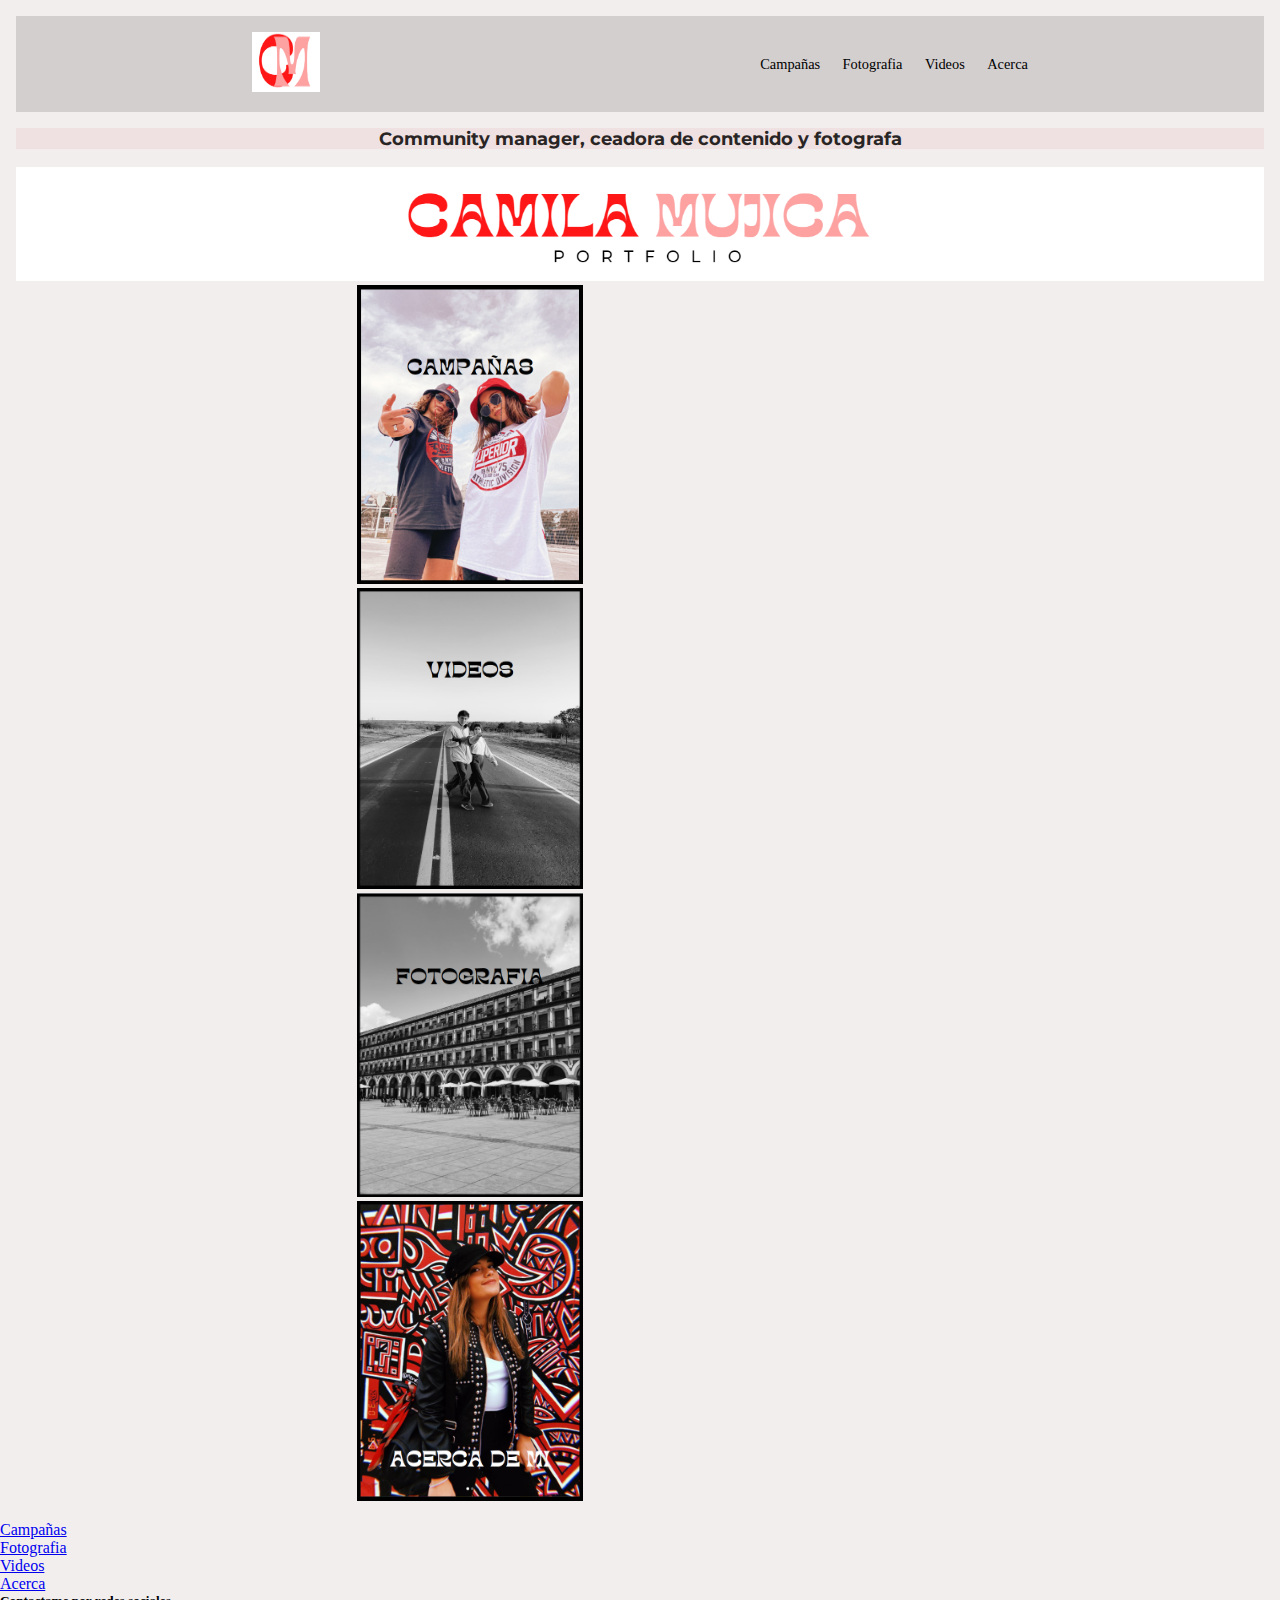
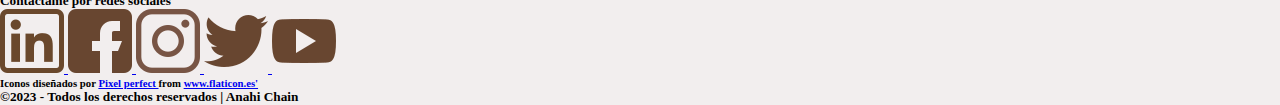
==== index.html @ 9163f6dd "cargando archivos por primera vez" ====
<!DOCTYPE html>
<html lang="en">
<head>
    <meta charset="UTF-8">
    <meta http-equiv="X-UA-Compatible" content="IE=edge">
    <meta name="viewport" content="width=device-width, initial-scale=1.0">
    <meta name="viewport" content="user-scalable=no, width=device-width, initial-scale=1">
    <link rel="shortcut icon" href="img/logocm.png">
    <!-- link estilos css -->
    <link rel="stylesheet" href="css/styles.css">
    <link rel="preconnect" href="https://fonts.googleapis.com">
    <link rel="preconnect" href="https://fonts.googleapis.com">
    <link rel="preconnect" href="https://fonts.gstatic.com" crossorigin>
    <link href="https://fonts.googleapis.com/css2?family=Montserrat:wght@300&display=swap" rel="stylesheet">
    <title>Camila Mujica - Community Manager y Fotografa </title>
</head>
<body>
    <header>

        <!-- logo de la web-->
        <a href="index.html">
            <img src="img/logocm.png" alt="logo" >
        </a>
        <!-- menu de navegacion -->
        <nav>
            <ul>
                <li>
                    <a href="pages/campanas.html">Campañas</a>
                </li>
                <li>
                    <a href="pages/fotografia.html">Fotografia</a>
                </li>
                <li>
                    <a href="pages/videos.html">Videos</a>
                </li>
                <li>
                    <a href="pages/acerca.html">Acerca</a>
                </li>
            </ul>
        </nav>
    </header>

    <!-- contenido principal del html -->
    <main>
        <div class="encabezado">
            <h1 id="subtitulo"> Community manager, ceadora de contenido y fotografa </h1>
            <br>
            <div class="banner">
                <a href="index.html">
                    <img src="img/bannerprincipaldos.png" alt="banner principal" width="1500px">
                </a>
            </div>
        </div>
        
        <div class="imagenes-conteiner">
            <div class="imagen">
                <a href="pages/campanas.html">
                    <img src="img/campanasbanner.png" alt="banner campañas" width="400px">
                </a> 
            </div>
            <div class="imagen">
                <a href="pages/videos.html">
                    <img src="img/bannervideos.png" alt="banner videos" width="400px">
                </a>
            </div>
            <div class="imagen">
                <a href="pages/fotografia.html">
                    <img src="img/fotografiabanner.png" alt="banner fotografia" width="400px">
                </a>
            </div>
            <div class="imagen">
                <a href="pages/acerca.html">
                    <img src="img/acercabanner.png" alt="banner acerca" width="400px">
                </a>
            </div>
        </div>
        
    </main>

    <!-- pie de pagina -->
    <footer>
        <nav>
            <ul>
                <li>
                    <a href="pages/campanas.html">Campañas</a>
                </li>
                <li>
                    <a href="pages/fotografia.html">Fotografia</a>
                </li>
                <li>
                    <a href="pages/videos.html">Videos</a>
                </li>
                <li>
                    <a href="pages/acerca.html">Acerca</a>
                </li>
            </ul>
        </nav>
            
        <!-- redes sociales y derechos de autor -->
        <h5>Contactame por redes sociales</h5>
        <a href="https://www.linkedin.com" target="_blank">
            <img src="img/linkedin.png" alt="logo de linkedin">
        </a>
        <a href="https://www.facebook.com/ervbnbf" target="_blank">
            <img src="img/facebook.png" alt="logo de facebook"> 
        </a>
        <a href="https://instagram.com/camimujica15?igshid=YmMyMTA2M2Y=" target="_blank">
            <img src="img/instagram.png" alt="logo de instagram">
        </a>
        <a href="https://twitter.com/CamiiMujica" target="_blank">
            <img src="img/twitter.png" alt="logo de twitter"> 
        </a>
        <a href="https://www.youtube.com/@camilamujica4129" target="_blank">
            <img src="img/youtube.png" alt="logo de youtube"> 
        </a>
        <!-- creditos de logos -->
        <div>
            <h6>
                Iconos diseñados por <a href="https://www.flaticon.es/autores/pixel-perfect" title="Pixel perfect" target="_blank"> Pixel perfect </a> from <a href="https://www.flaticon.es/" title="Flaticon" target="_blank">www.flaticon.es'</a>
            </h6>
        </div>
        <h5>©2023 - Todos los derechos reservados | Anahi Chain</h5>
    </footer>
</body>
</html>
---- css/styles.css ----
/* reset */

*{
    margin: 0;
    padding: 0;
    box-sizing: 0;
}

/* estilos generales */
body{
    background-color: rgb(242, 238, 238);
}

/* estilos de header */
header{
    margin: 1rem 1rem 1rem 1rem;
    padding: 1rem;
    background-color: rgb(212, 207, 207);
    color: #292525;
    display: flex;
    justify-content: space-around;
    align-items: center;
}

header a img{
    height: 60px;
    width: 68px;
}

header nav ul{
    display: flex;
    text-decoration: none;
    list-style: none;
    font-size: 0.9rem;
    gap: 1.4rem;
}


header ul a{
    text-decoration: none;
    color: black;
}

/*estilos de main*/
main{
    margin: 0 1rem 1rem 1rem;
    display: flex;
    flex-direction: column;
    justify-content: center;
    align-items: center;
    align-content: center;
    
    
}

.encabezado h1{
    color: #292525;
    background-color: rgb(239, 225, 225);
    font-family: 'Montserrat', sans-serif;
    font-size: 1.1rem;
    text-align: center;
}

.banner h1{
    font-size: 1rem;
    text-align: center;
    font-size: 0.9rem;
}

.banner a img{
    width: 100%;
    height: 100%;
    object-fit: cover;
}

.imagenes-container .imagen{
    width: 50%;
    max-width: 300px;
    margin: 10px;
    box-sizing: border-box;
    display: flex;
    flex-direction: column;
    
}

.imagenes-conteiner .imagen a img{
    width: 40%;
    
}
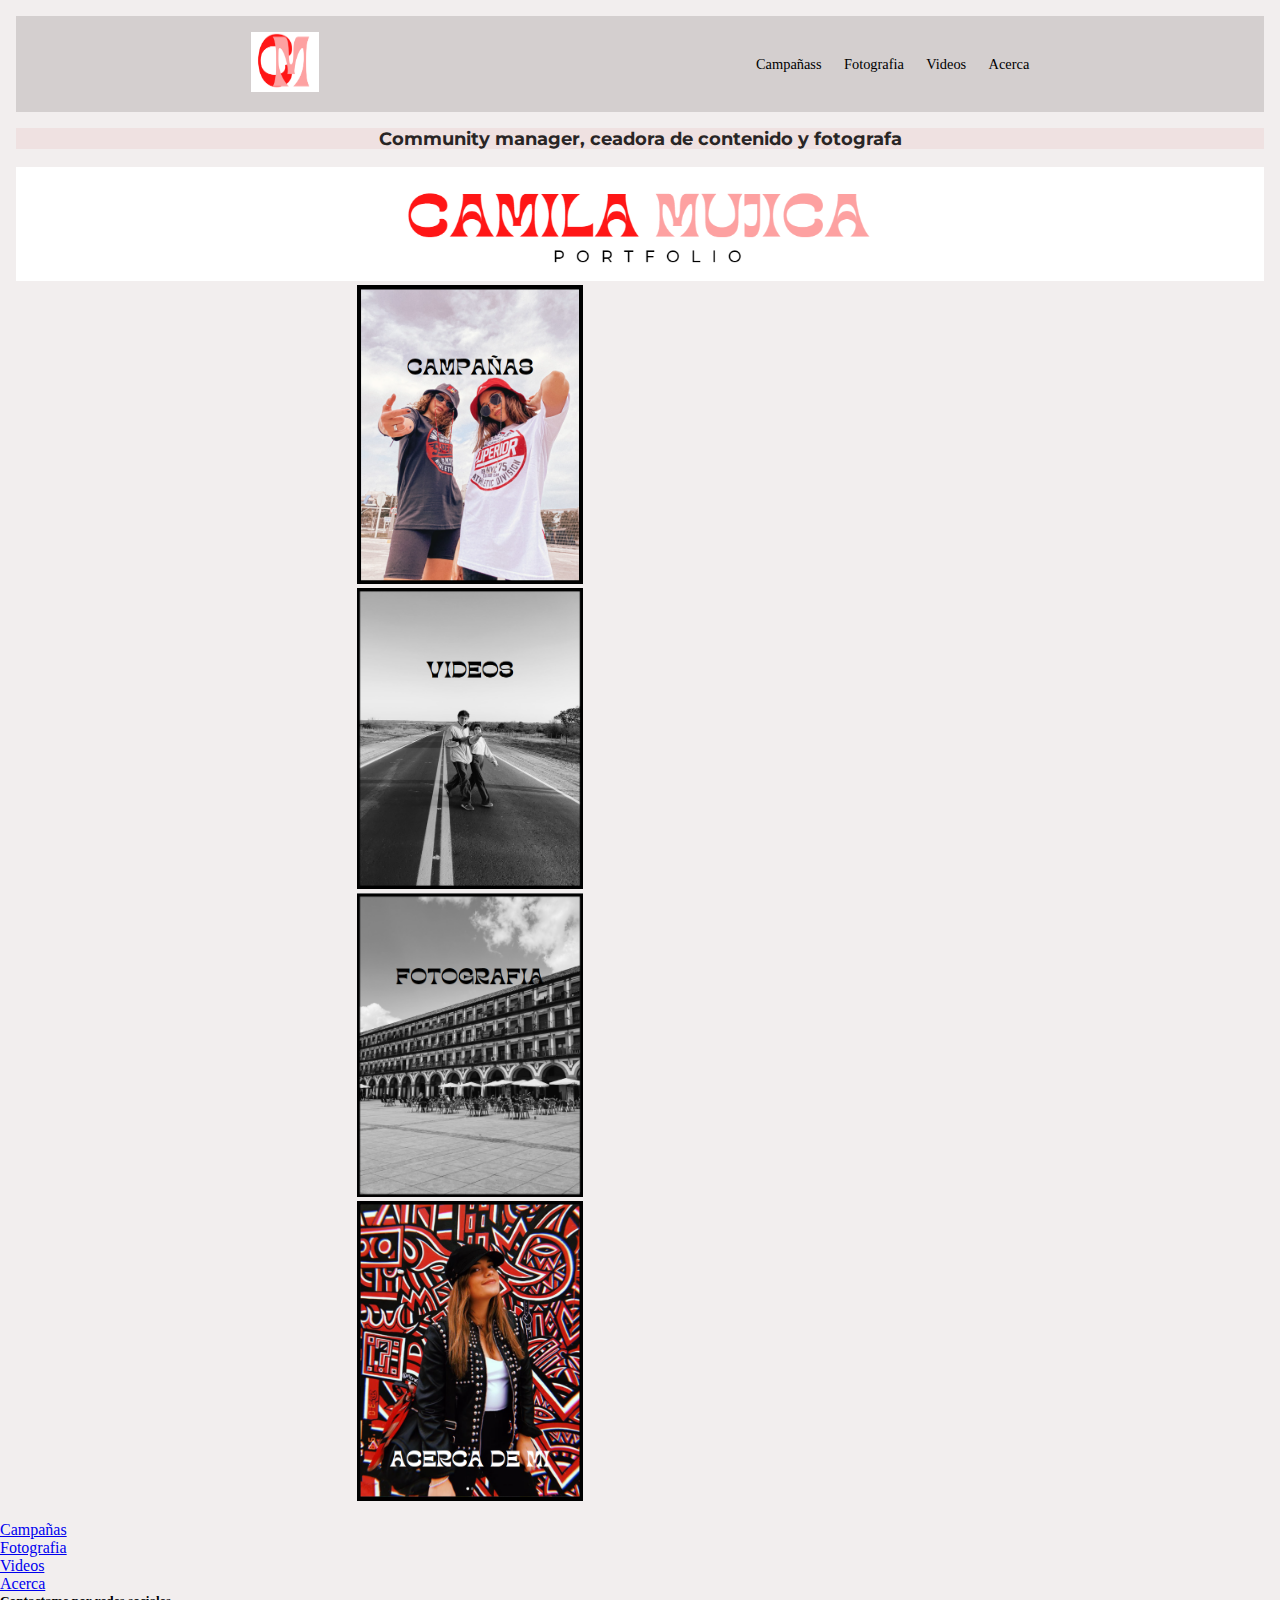
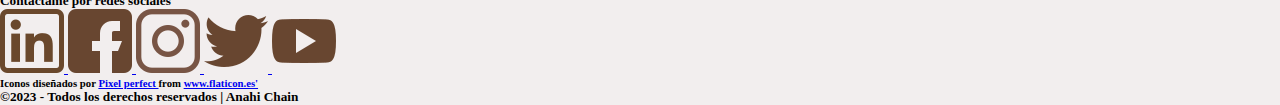
==== commit 993ea3e2: "cambio en header" ====
--- a/index.html
+++ b/index.html
@@ -25,7 +25,7 @@
         <nav>
             <ul>
                 <li>
-                    <a href="pages/campanas.html">Campañas</a>
+                    <a href="pages/campanas.html">Campañass</a>
                 </li>
                 <li>
                     <a href="pages/fotografia.html">Fotografia</a>
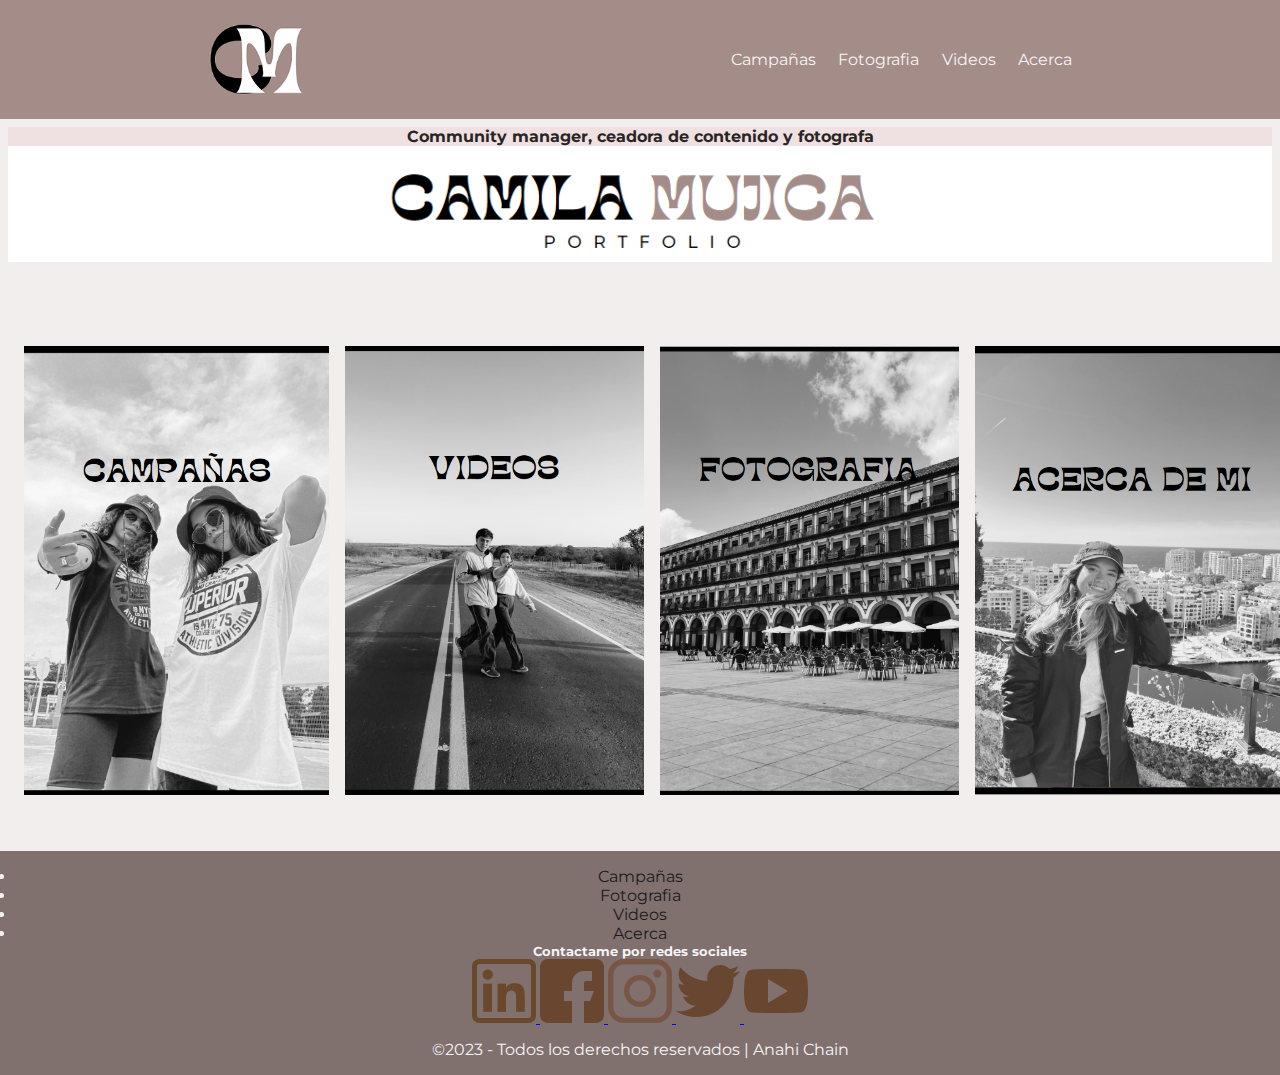
==== commit 5ce8559e: "cambios en index y css" ====
--- a/index.html
+++ b/index.html
@@ -16,7 +16,6 @@
 </head>
 <body>
     <header>
-
         <!-- logo de la web-->
         <a href="index.html">
             <img src="img/logocm.png" alt="logo" >
@@ -25,7 +24,7 @@
         <nav>
             <ul>
                 <li>
-                    <a href="pages/campanas.html">Campañass</a>
+                    <a href="pages/campanas.html">Campañas</a>
                 </li>
                 <li>
                     <a href="pages/fotografia.html">Fotografia</a>
@@ -43,8 +42,10 @@
     <!-- contenido principal del html -->
     <main>
         <div class="encabezado">
-            <h1 id="subtitulo"> Community manager, ceadora de contenido y fotografa </h1>
-            <br>
+            <div class="titulo">
+                <h1 id="subtitulo"> Community manager, ceadora de contenido y fotografa </h1>
+            </div>
+        
             <div class="banner">
                 <a href="index.html">
                     <img src="img/bannerprincipaldos.png" alt="banner principal" width="1500px">
@@ -119,7 +120,7 @@
                 Iconos diseñados por <a href="https://www.flaticon.es/autores/pixel-perfect" title="Pixel perfect" target="_blank"> Pixel perfect </a> from <a href="https://www.flaticon.es/" title="Flaticon" target="_blank">www.flaticon.es'</a>
             </h6>
         </div>
-        <h5>©2023 - Todos los derechos reservados | Anahi Chain</h5>
+        <p>©2023 - Todos los derechos reservados | Anahi Chain</p>
     </footer>
 </body>
 </html>--- a/css/styles.css
+++ b/css/styles.css
@@ -13,28 +13,30 @@
 
 /* estilos de header */
 header{
-    margin: 1rem 1rem 1rem 1rem;
+    margin: auto;
     padding: 1rem;
-    background-color: rgb(212, 207, 207);
-    color: #292525;
+    background-color: #A48C88;
     display: flex;
     justify-content: space-around;
     align-items: center;
 }
 
 header a img{
-    height: 60px;
-    width: 68px;
+    height: 50%;
+    width: 70%;
 }
 
 header nav ul{
     display: flex;
     text-decoration: none;
     list-style: none;
-    font-size: 0.9rem;
+    font-size: 1rem;
     gap: 1.4rem;
 }
-
+header nav ul li a{
+    color: whitesmoke;
+    font-family: 'Montserrat', sans-serif;
+}
 
 header ul a{
     text-decoration: none;
@@ -43,28 +45,20 @@
 
 /*estilos de main*/
 main{
-    margin: 0 1rem 1rem 1rem;
+    margin: 0.5rem;
     display: flex;
     flex-direction: column;
     justify-content: center;
     align-items: center;
     align-content: center;
-    
-    
-}
-
-.encabezado h1{
+}
+
+.encabezado .titulo h1{
     color: #292525;
     background-color: rgb(239, 225, 225);
     font-family: 'Montserrat', sans-serif;
-    font-size: 1.1rem;
-    text-align: center;
-}
-
-.banner h1{
     font-size: 1rem;
     text-align: center;
-    font-size: 0.9rem;
 }
 
 .banner a img{
@@ -73,20 +67,165 @@
     object-fit: cover;
 }
 
-.imagenes-container .imagen{
-    width: 50%;
-    max-width: 300px;
-    margin: 10px;
-    box-sizing: border-box;
-    display: flex;
-    flex-direction: column;
+.imagenes-conteiner {
+    margin: 4rem;
+    width: 100%;
+    height: 100%;
+    display: flex;
+    gap: 1rem;
+    flex-direction: row;
+    flex-wrap: wrap;
+    flex-flow: row;
     
 }
 
 .imagenes-conteiner .imagen a img{
-    width: 40%;
-    
-}
-
-
-
+    width: 100%;
+    height: 100%;
+    margin: 1rem;
+    object-fit: cover;
+    
+    
+}
+
+/* estilos del footer */
+
+footer{
+    background-color:#80716E;
+    text-align: center;
+    color: whitesmoke;
+    padding: 1rem;
+    font-family: 'Montserrat', sans-serif;
+    font-size: 1rem;
+    text-decoration: none;
+    list-style: none;
+}
+footer nav ul li a{
+    text-decoration: none;
+    color: rgb(28, 26, 26);
+}
+
+footer h5{
+    color: whitesmoke;
+}
+footer div h6{
+    text-decoration: none;
+    color: #80716E;
+}
+
+footer div h6 a{
+    text-decoration: none;
+    color: #80716E;
+}
+
+ /*estilos mobile*/
+
+@media (min-width: 320px) and
+(max-width: 480px) {
+
+    /*estilos de header*/
+    header{
+        margin: auto;
+        padding: 0.7rem;
+        background-color:#A48C88;
+        color: #f5f2f2;
+        font-family: 'Montserrat', sans-serif;
+        display: flex;
+        justify-content: space-around;
+        align-items: center;
+    }
+
+    header a img{
+        height: 20%;
+        width: 30%;
+    }
+
+    header nav ul{
+        display: flex;
+        color: #f5f2f2;
+        text-decoration: none;
+        list-style: none;
+        font-size: 0.7rem;
+        gap: 1rem;
+    }
+
+    header nav ul li a{
+        color: whitesmoke;
+    }
+
+    /*estilos de main*/
+    main{
+        height: 67vh;
+        margin: 0 0.7rem 0.5rem 0.7rem;
+        padding: 0.7rem;
+        display: flex;
+        flex-direction: column;
+        justify-content: flex-start;
+
+    }
+    
+    .encabezado .titulo h1{
+
+        color: #292525;
+        background-color: rgb(249, 230, 230);
+        font-family: 'Montserrat', sans-serif;
+        font-size: 0.7rem;
+    }
+
+    .imagenes-conteiner{
+        margin: 0.3rem;
+        height: 58vh;
+        display: grid;
+        gap: 1rem 0rem 1rem 0rem ;
+        grid-template-columns: 1fr 1fr;
+        grid-template-rows: 1fr 1fr;
+    }
+
+    .imagenes-conteiner .imagen a img{
+        margin: auto;
+        width: 80%;
+        height: auto;
+        display: block;
+        object-fit: cover;
+    }
+
+
+    /*estilos de footer*/
+    footer{
+        background-color:#80716E;
+        text-align: center;
+        color: whitesmoke;
+        padding: 1rem;
+        font-family: 'Montserrat', sans-serif;
+        font-size: 0.5rem;
+        text-decoration: none;
+        list-style: none;
+    }
+
+    footer nav ul li{
+        text-decoration: none;
+        list-style: none;
+        color: whitesmoke;
+    }
+    
+    footer h5{
+        color: whitesmoke;
+    }
+
+    footer a img{
+        width: 5%;
+    }
+
+    footer div h6{
+        text-decoration: none;
+        list-style: none;
+        color: #80716E;
+    }
+    
+    footer div h6 a{
+        text-decoration: none;
+        list-style: none;
+        color: #80716E;
+    }
+    
+}
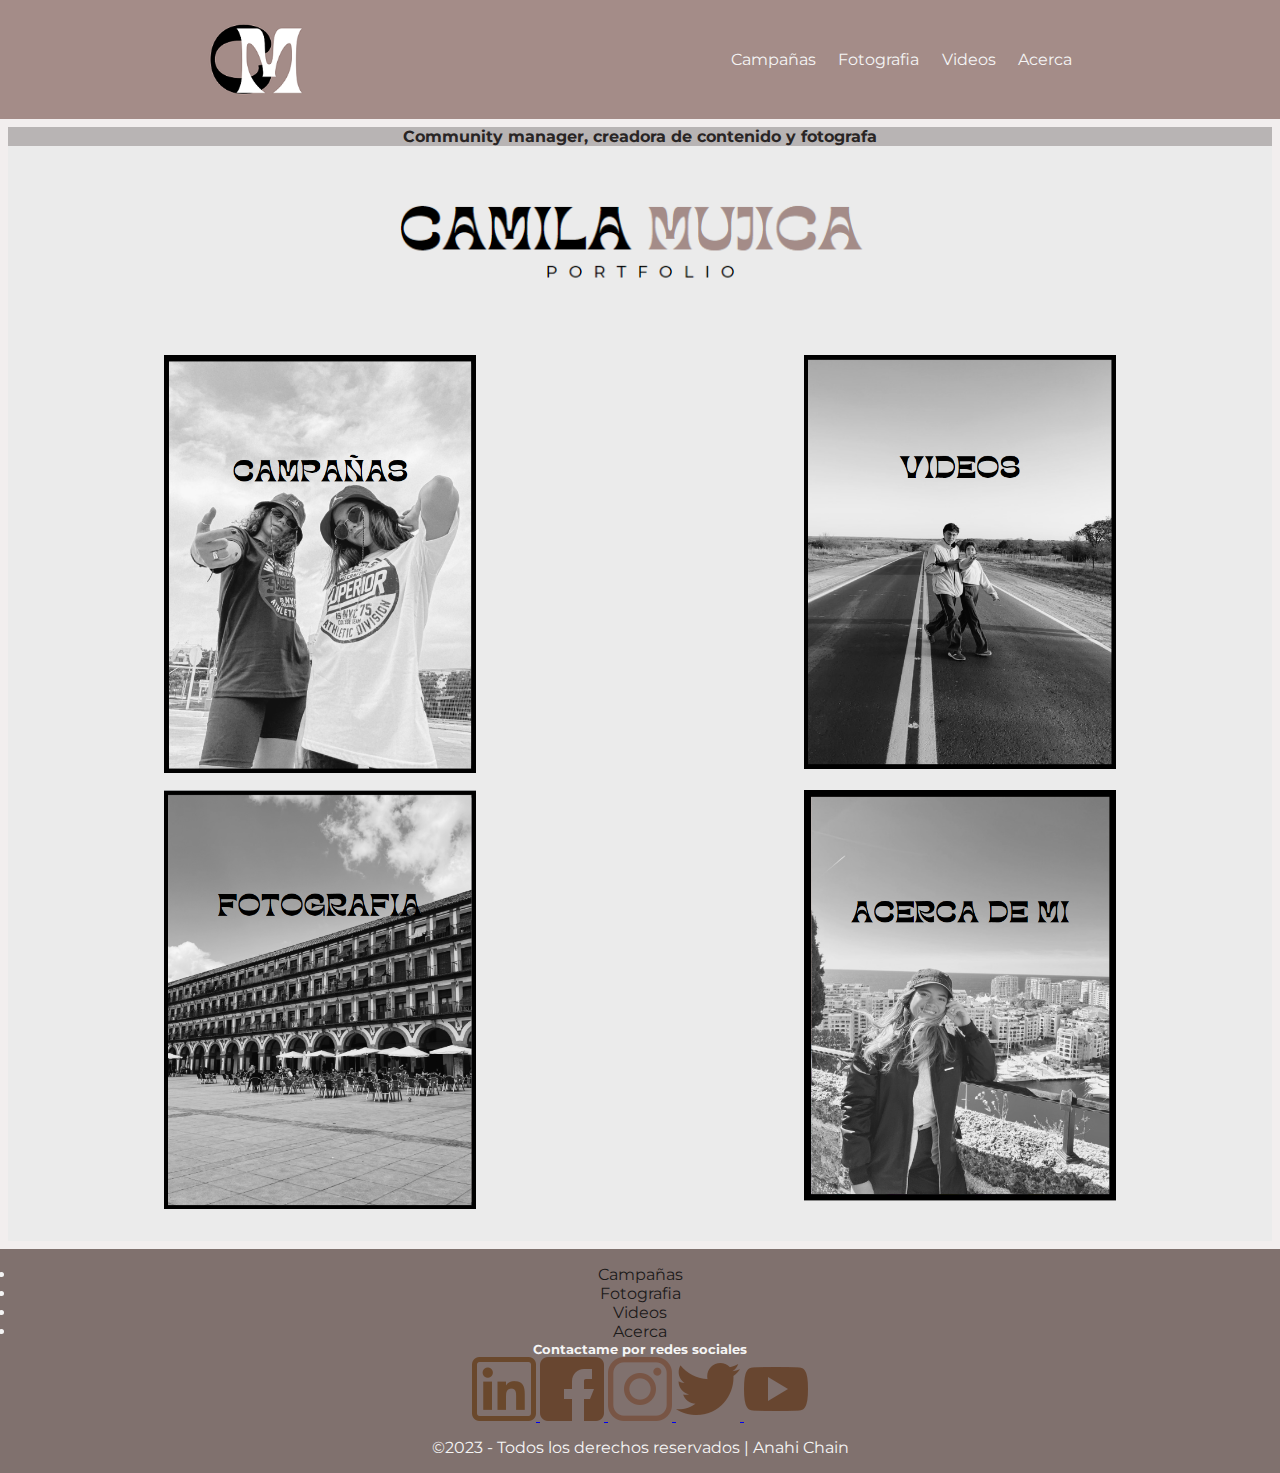
==== commit be06402b: "bootstrap" ====
--- a/index.html
+++ b/index.html
@@ -43,9 +43,8 @@
     <main>
         <div class="encabezado">
             <div class="titulo">
-                <h1 id="subtitulo"> Community manager, ceadora de contenido y fotografa </h1>
+                <h1 id="subtitulo"> Community manager, creadora de contenido y fotografa </h1>
             </div>
-        
             <div class="banner">
                 <a href="index.html">
                     <img src="img/bannerprincipaldos.png" alt="banner principal" width="1500px">
@@ -121,6 +120,7 @@
             </h6>
         </div>
         <p>©2023 - Todos los derechos reservados | Anahi Chain</p>
+
     </footer>
 </body>
 </html>--- a/css/styles.css
+++ b/css/styles.css
@@ -47,6 +47,7 @@
 main{
     margin: 0.5rem;
     display: flex;
+    background-color: #EBEBEB;
     flex-direction: column;
     justify-content: center;
     align-items: center;
@@ -55,7 +56,7 @@
 
 .encabezado .titulo h1{
     color: #292525;
-    background-color: rgb(239, 225, 225);
+    background-color: #b8b4b4;
     font-family: 'Montserrat', sans-serif;
     font-size: 1rem;
     text-align: center;
@@ -65,27 +66,85 @@
     width: 100%;
     height: 100%;
     object-fit: cover;
-}
-
+    transition: 3s;
+}
+
+.banner a img:hover{
+    transform: scale(0.8);
+    transition: 3s;
+}
+
+#menucampanas ul li{
+    text-decoration: none;
+    list-style: none;
+    font-family: 'Montserrat', sans-serif;
+    font-size: 1rem;
+    
+}
+#menucampanas ul li a{
+    text-decoration: none;
+    color: black;
+    font-family: 'Montserrat', sans-serif;
+    font-size: 1rem;
+    
+}
+
+#clap{
+    text-decoration: none;
+    list-style: none;
+    font-family: 'Montserrat', sans-serif;
+    font-size: 1.5rem;
+}
+
+#laentrerios{
+    text-decoration: none;
+    list-style: none;
+    font-family: 'Montserrat', sans-serif;
+    font-size: 1.5rem;
+}
+.textos{
+    text-decoration: none;
+    list-style: none;
+    font-family: 'Montserrat', sans-serif;
+    font-size: 0.8rem;
+}
 .imagenes-conteiner {
-    margin: 4rem;
+    margin: 2rem;
     width: 100%;
     height: 100%;
-    display: flex;
+    display: grid;
     gap: 1rem;
-    flex-direction: row;
-    flex-wrap: wrap;
-    flex-flow: row;
-    
+    grid-template-columns: 1fr 1fr;
+    grid-template-rows: 1fr 1fr;
 }
 
 .imagenes-conteiner .imagen a img{
-    width: 100%;
-    height: 100%;
-    margin: 1rem;
+    margin: auto;
+    width: 50%;
+    height: auto;
+    display: block;
     object-fit: cover;
-    
-    
+    transition: 1s;
+}
+
+.imagen a img:hover{
+    transform: scale(1.2);
+    opacity: 60%;
+    transition: 1s;
+}
+#galeria .col-lg-4{
+    margin: 0;
+    padding: 25px;
+    text-align: center;
+}
+#galeria img{
+    width: 250px;
+    height: auto;
+    
+}
+
+#galeria img:hover{
+    border: 5px solid;
 }
 
 /* estilos del footer */
@@ -176,7 +235,7 @@
         margin: 0.3rem;
         height: 58vh;
         display: grid;
-        gap: 1rem 0rem 1rem 0rem ;
+        gap: 1rem 0 1rem 0 ;
         grid-template-columns: 1fr 1fr;
         grid-template-rows: 1fr 1fr;
     }
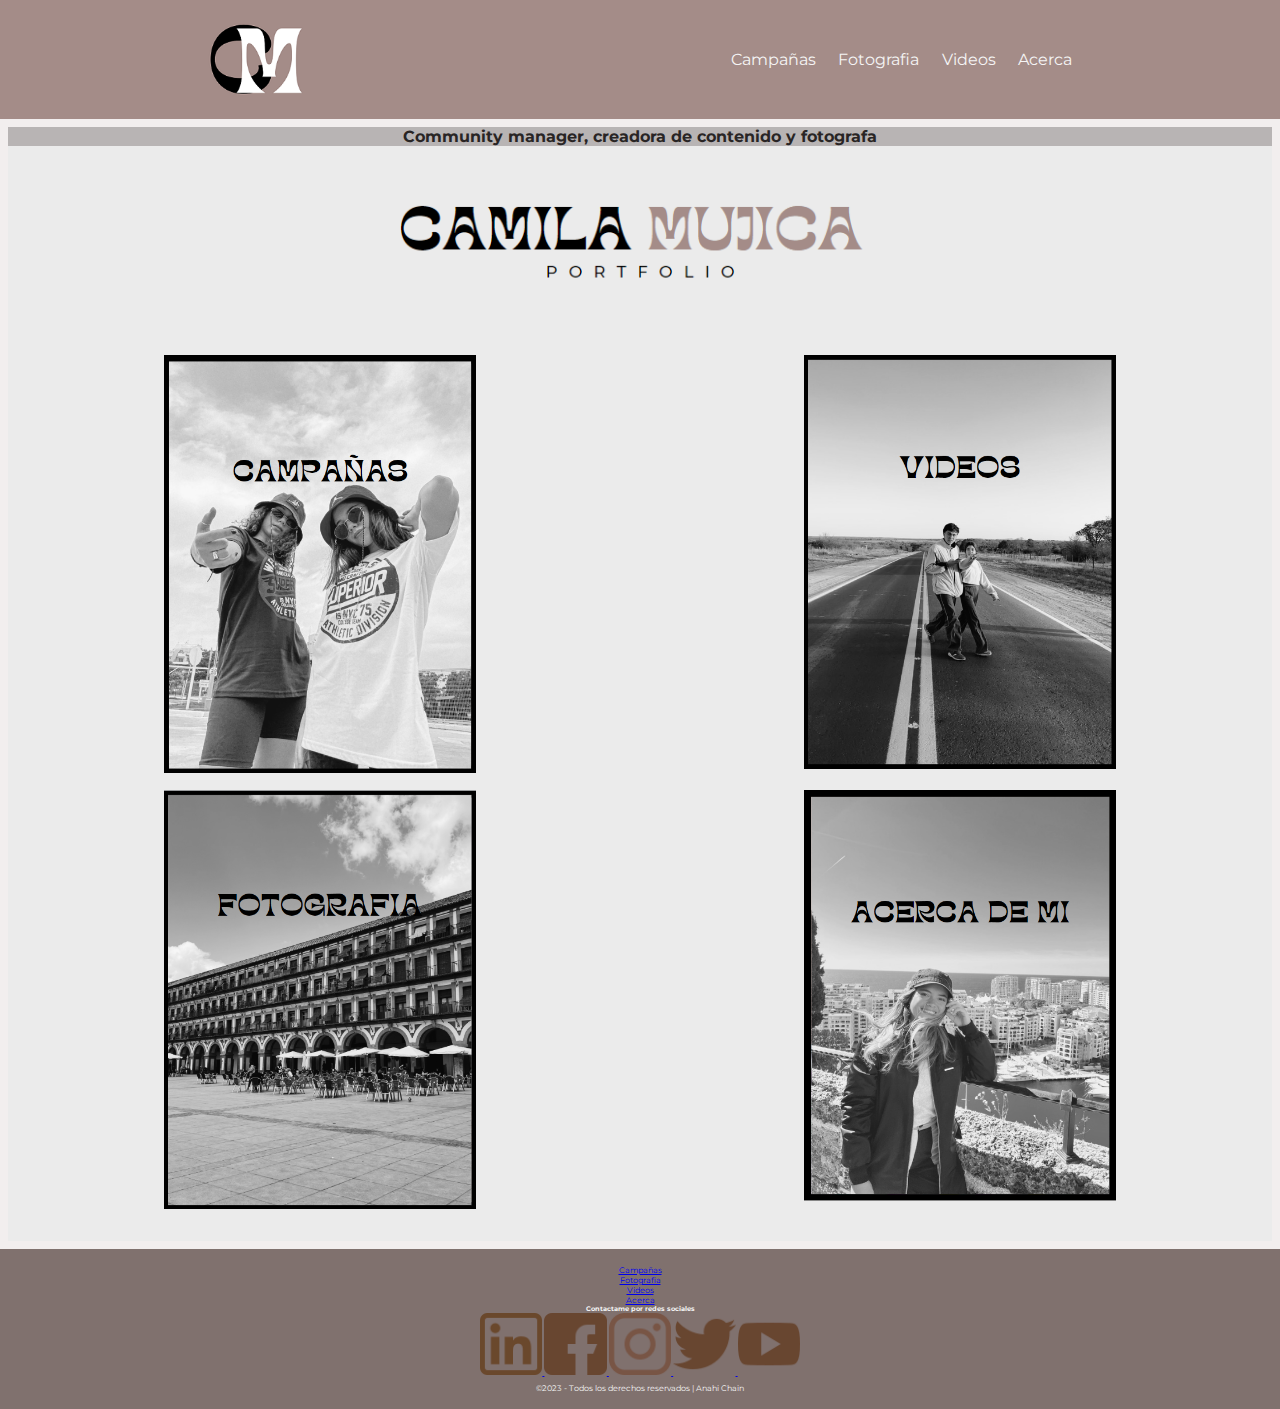
==== commit 8e1aa100: "cambios en pagina campanas" ====
--- a/index.html
+++ b/index.html
@@ -120,7 +120,6 @@
             </h6>
         </div>
         <p>©2023 - Todos los derechos reservados | Anahi Chain</p>
-
     </footer>
 </body>
 </html>--- a/css/styles.css
+++ b/css/styles.css
@@ -79,14 +79,12 @@
     list-style: none;
     font-family: 'Montserrat', sans-serif;
     font-size: 1rem;
-    
 }
 #menucampanas ul li a{
     text-decoration: none;
     color: black;
     font-family: 'Montserrat', sans-serif;
     font-size: 1rem;
-    
 }
 
 #clap{
@@ -155,25 +153,34 @@
     color: whitesmoke;
     padding: 1rem;
     font-family: 'Montserrat', sans-serif;
-    font-size: 1rem;
-    text-decoration: none;
-    list-style: none;
-}
-footer nav ul li a{
-    text-decoration: none;
-    color: rgb(28, 26, 26);
+    font-size: 0.5rem;
+    text-decoration: none;
+    list-style: none;
+}
+
+footer nav ul li{
+    text-decoration: none;
+    list-style: none;
+    color: whitesmoke;
 }
 
 footer h5{
     color: whitesmoke;
 }
+
+footer a img{
+    width: 5%;
+}
+
 footer div h6{
     text-decoration: none;
+    list-style: none;
     color: #80716E;
 }
 
 footer div h6 a{
     text-decoration: none;
+    list-style: none;
     color: #80716E;
 }
 
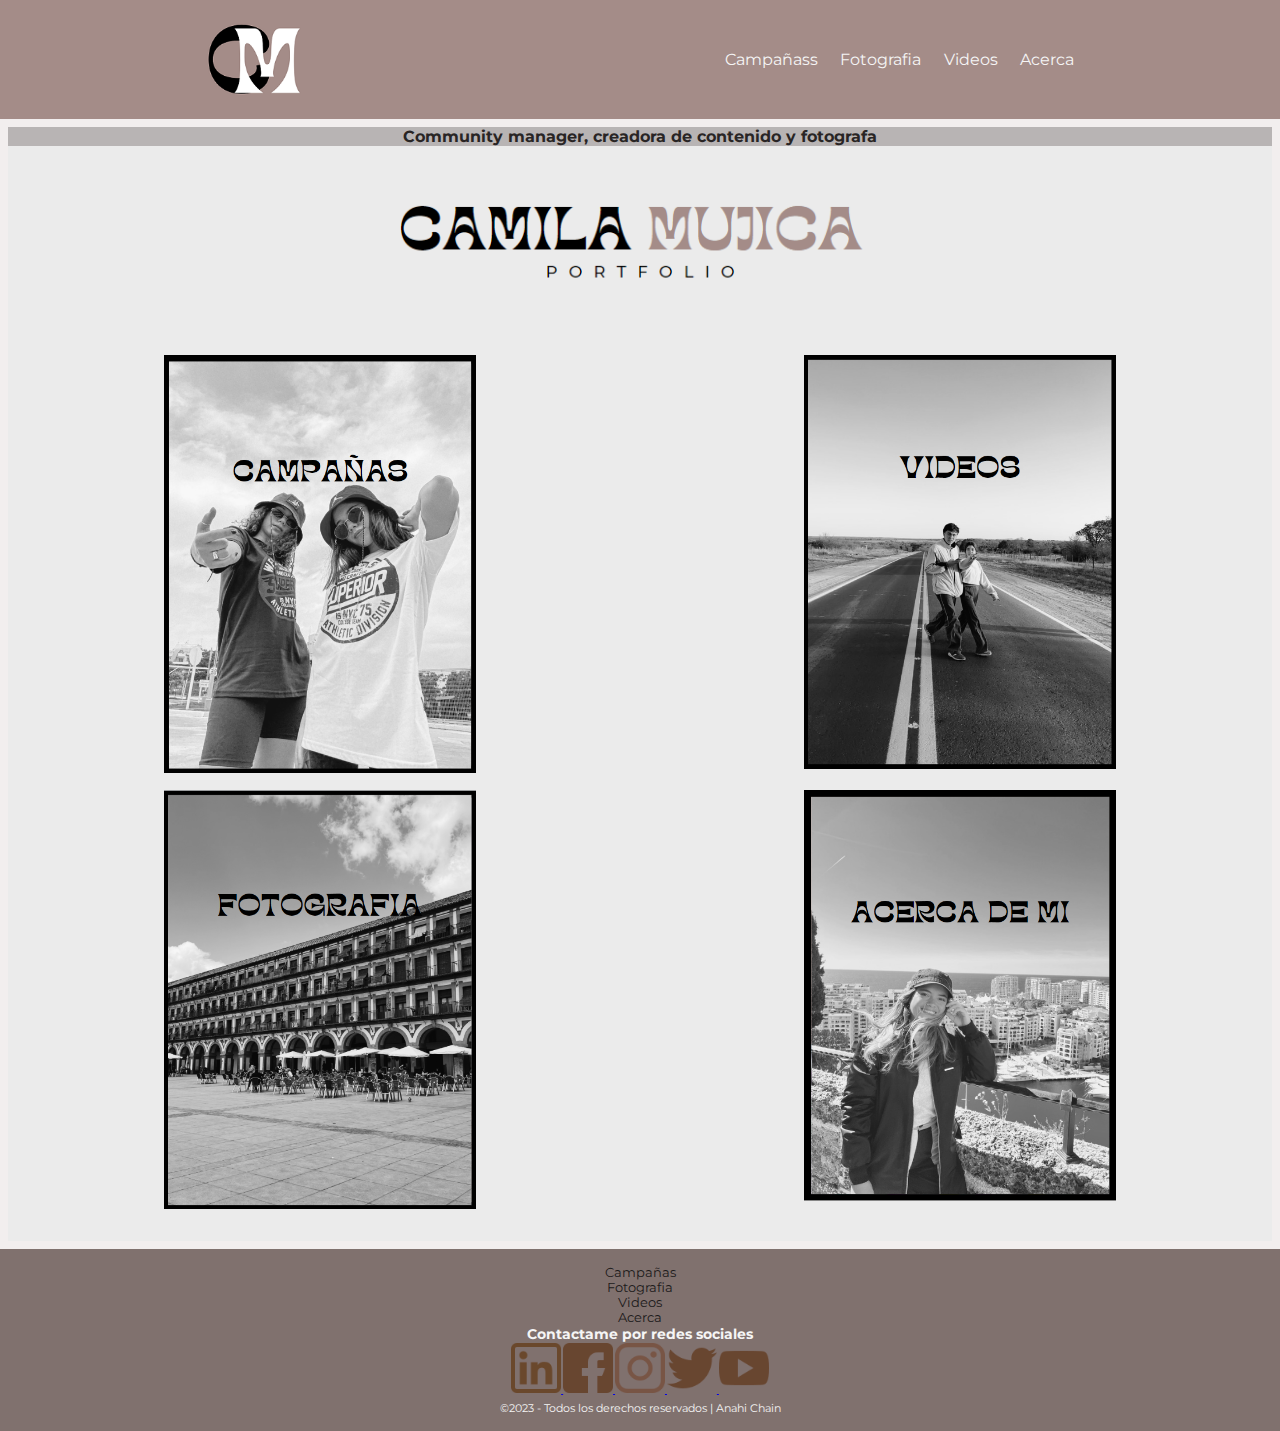
==== commit c7e63aec: "Merge 993ea3e203d433b3da76a04e5594126ec5cce528 into 8062fa43761cbeb63eb166ad2028124e71f3d23c" ====
--- a/index.html
+++ b/index.html
@@ -24,7 +24,7 @@
         <nav>
             <ul>
                 <li>
-                    <a href="pages/campanas.html">Campañas</a>
+                    <a href="pages/campanas.html">Campañass</a>
                 </li>
                 <li>
                     <a href="pages/fotografia.html">Fotografia</a>
--- a/css/styles.css
+++ b/css/styles.css
@@ -159,31 +159,36 @@
 }
 
 footer nav ul li{
-    text-decoration: none;
-    list-style: none;
-    color: whitesmoke;
+    list-style: none;
+}
+
+footer nav ul li a{
+    font-size: 0.8rem;
+    text-decoration: none;
+    color: rgb(28, 26, 26);
 }
 
 footer h5{
     color: whitesmoke;
+    font-size: 0.9rem;
 }
 
 footer a img{
-    width: 5%;
-}
-
+    width: 4%;
+}
 footer div h6{
     text-decoration: none;
-    list-style: none;
     color: #80716E;
 }
 
 footer div h6 a{
-    text-decoration: none;
-    list-style: none;
+    font-size: 0;
+    text-decoration: none;
     color: #80716E;
 }
-
+footer p{
+    font-size: 0.7rem;
+}
  /*estilos mobile*/
 
 @media (min-width: 320px) and
